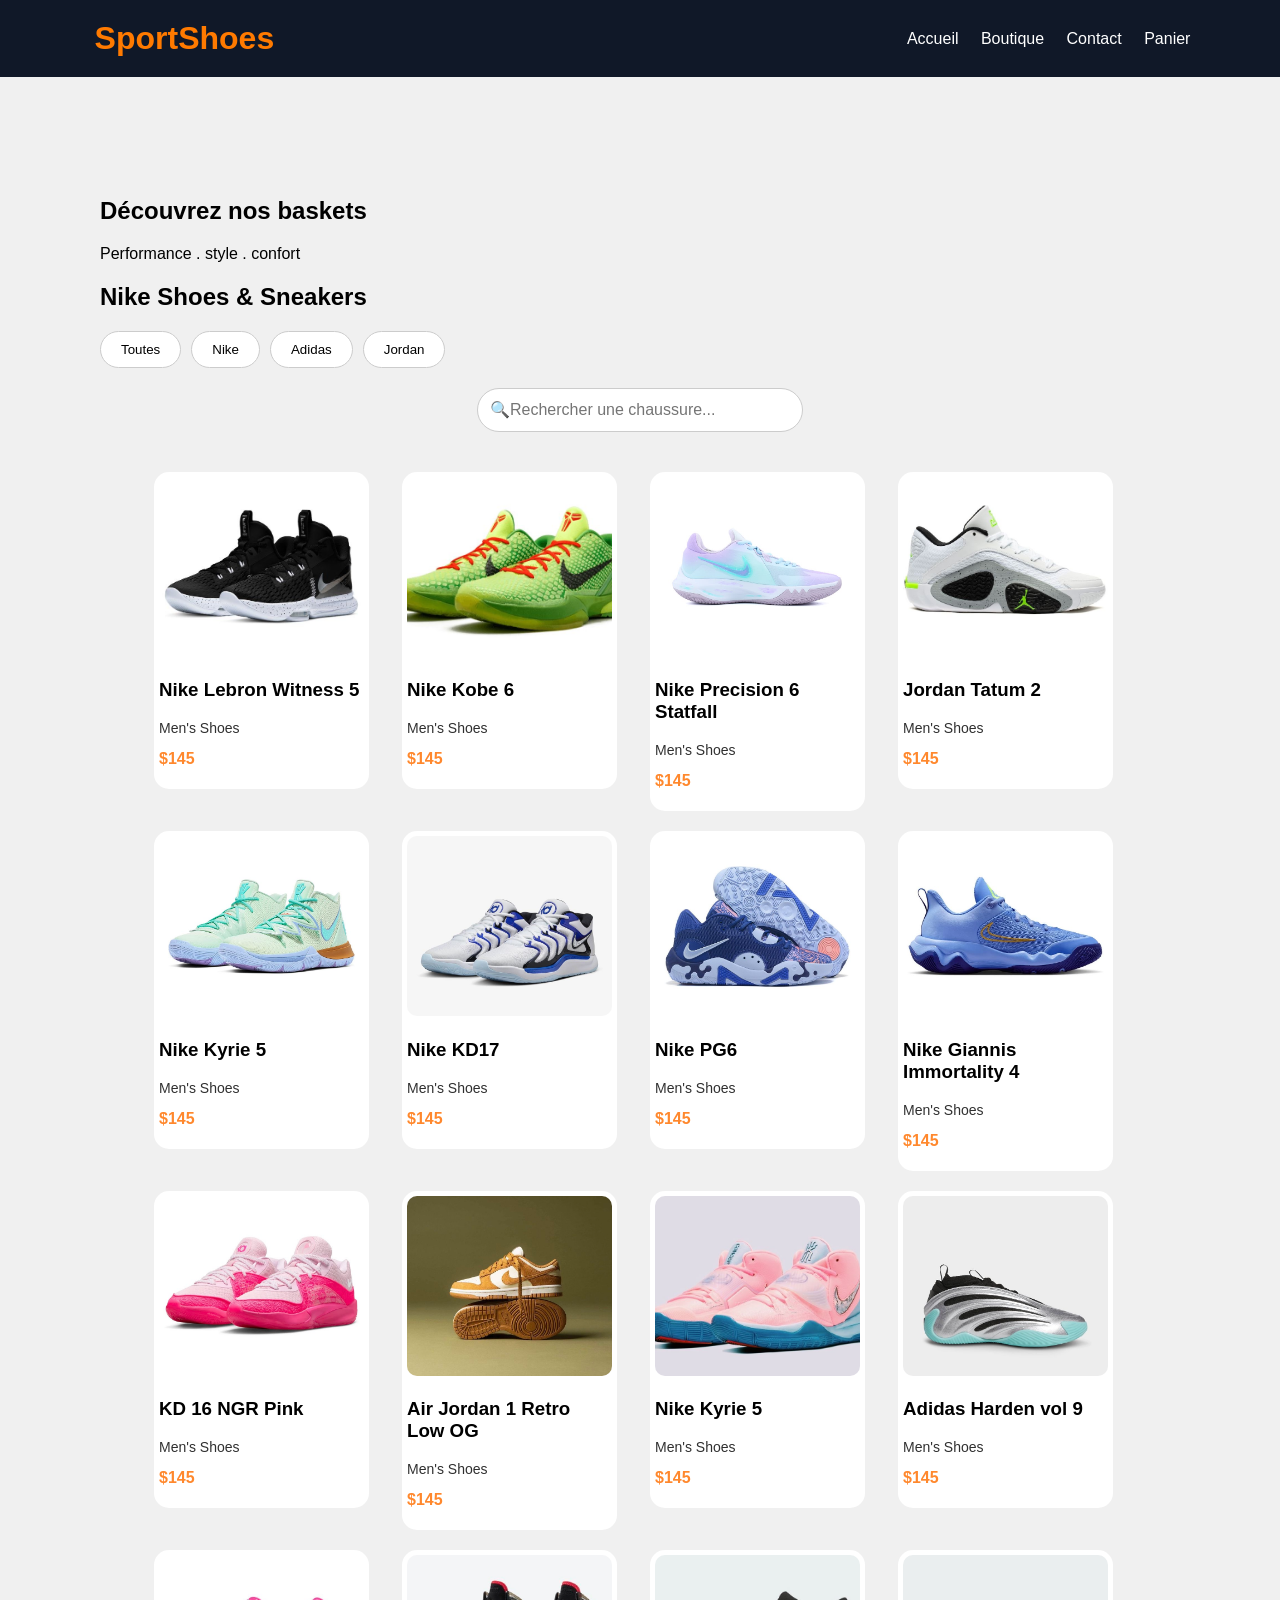
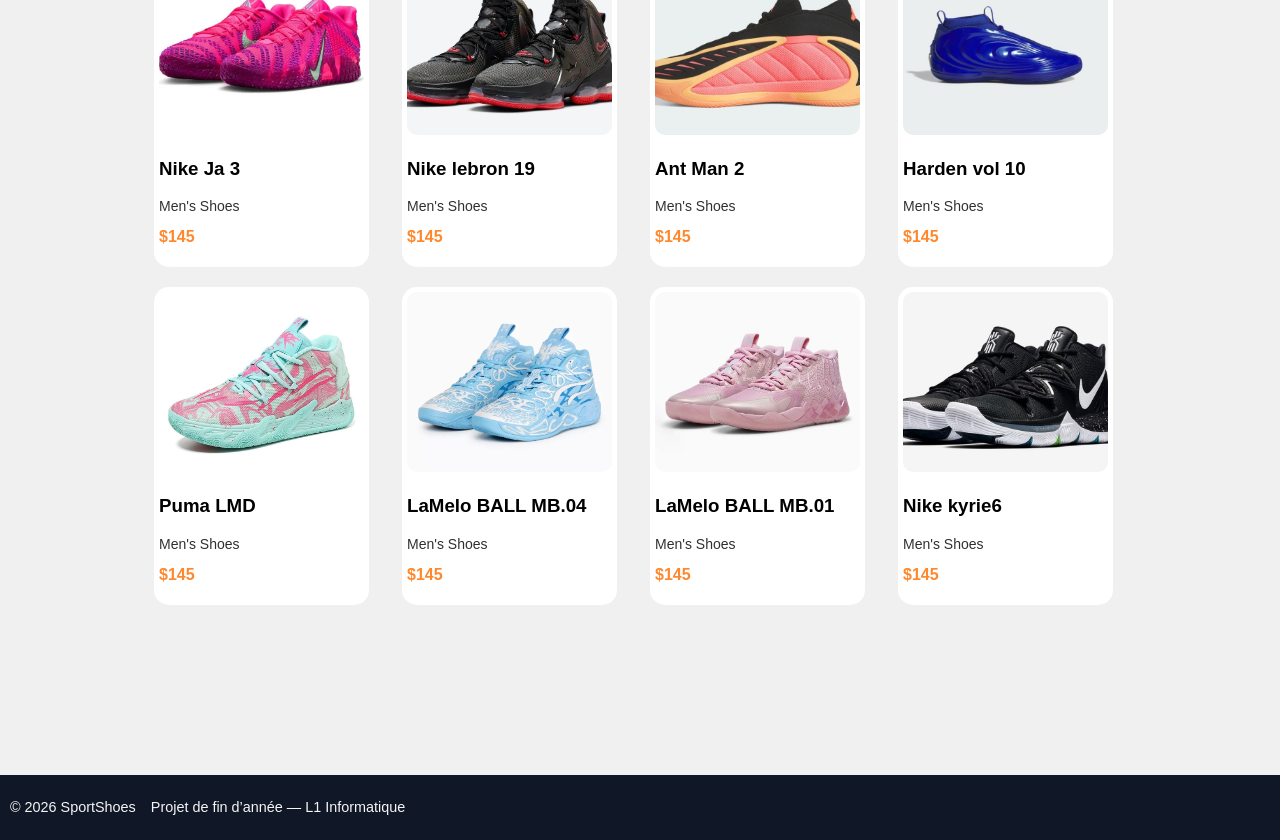
==== boutique.html @ f5ce6e3c "envoi 2" ====
<!DOCTYPE html>
<html lang="en">
    <head>
        <meta charset="UTF-8">
        <meta name="viewport" content="width=device-width, initial-scale=1.0">
        <title>Boutique | SportShoes</title>
        <link rel="stylesheet" href="style.css"/>
        <link rel="stylesheet" href="produit.j">
    
    </head>
    <body>
        <header>
            <h1>SportShoes</h1>

            <nav>
                <a href="acceuil.html">Accueil</a>
                <a href="boutique.html">Boutique</a>
                <a href="contact.html">Contact</a>
                <a href="panier.html">Panier</a>
            </nav>
        </header>

        <section class="shop">
            <h1>Découvrez nos baskets</h1>
            <p>Performance . style . confort</p>
            <h2>Nike Shoes & Sneakers</h2>

            <div class="filters">
                <button data-brand="tous">Toutes</button>
                <button data-brand="nike">Nike</button>
                <button data-brand="adidas">Adidas</button>
                <button data-brand="jordan">Jordan</button>
            </div>

            <div class="search-box">
                <input type="text" id="search" placeholder="🔍Rechercher une chaussure...">
            </div>

            <div class="grid">

                <a href="produit.html?shoe=lebron5">
                    <div class="card" data-brand="nike">
                        <img src="IMG/bshoe1.JPG">
                        <h3>Nike Lebron Witness 5</h3>
                        <p class="category">Men's Shoes</p>
                        <p class="price">$145</p>
                    </div>
                </a>    

                <a href="produit.html?shoe=kobe6">
                    <div class="card" data-brand="nike" id="Nike-Kobe-6">
                        <img src="IMG/bshoe2.JPG">
                        <h3>Nike Kobe 6</h3>
                        <p class="category">Men's Shoes</p>
                        <p class="price">$145</p>
                    </div>
                </a>   

                <a href="produit.html?shoe=precision6">
                    <div class="card" data-brand="nike">
                        <img src="IMG/bshoe3.JPG">
                        <h3>Nike Precision 6 Statfall</h3>
                        <p class="category">Men's Shoes</p>
                        <p class="price">$145</p>
                    </div>
                </a>

                <a href="produit.html?shoe=tatum2">
                    <div class="card" data-brand="jordan">
                        <img src="IMG/bshoe4.JPG">
                        <h3>Jordan Tatum 2</h3>
                        <p class="category">Men's Shoes</p>
                        <p class="price">$145</p>
                    </div>
                </a>

                <a href="produit.html?shoe=kyrie5">
                    <div class="card" data-brand="nike">
                        <img src="IMG/bshoe5.JPG">
                        <h3>Nike Kyrie 5</h3>
                        <p class="category">Men's Shoes</p>
                        <p class="price">$145</p>
                    </div>
                </a>    

                <a href="produit.html?shoe=kd17">
                    <div class="card" data-brand="nike">
                        <img src="IMG/bshoe6.JPG">
                        <h3>Nike KD17</h3>
                        <p class="category">Men's Shoes</p>
                        <p class="price">$145</p>
                    </div>
                </a>

                <a href="produit.html?shoe=pg6">
                    <div class="card" data-brand="nike">
                        <img src="IMG/bshoe7.JPG">
                        <h3>Nike PG6</h3>
                        <p class="category">Men's Shoes</p>
                        <p class="price">$145</p>
                    </div>
                </a>   

                <a href="produit.html?shoe=giannis4">
                    <div class="card" data-brand="nike">
                        <img src="IMG/bshoe8.JPG">
                        <h3>Nike Giannis Immortality 4</h3>
                        <p class="category">Men's Shoes</p>
                        <p class="price">$145</p>
                    </div>
                </a>

                <a href="produit.html?shoe=kd16ngr">
                    <div class="card">
                        <img src="IMG/bshoe9.JPG">
                        <h3>KD 16 NGR Pink</h3>
                        <p class="category">Men's Shoes</p>
                        <p class="price">$145</p>
                    </div>
                </a>    

                <a href="produit.html?shoe=jordan1">
                    <div class="card" data-brand="jordan">
                        <img src="IMG/bshoe10.JPG">
                        <h3>Air Jordan 1 Retro Low OG</h3>
                        <p class="category">Men's Shoes</p>
                        <p class="price">$145</p>
                    </div>
                </a>

                <a href="produit.html?shoe=kyrie5">  
                    <div class="card" data-brand="nike">
                        <img src="IMG/bshoe11.JPG">
                        <h3>Nike Kyrie 5</h3>
                        <p class="category">Men's Shoes</p>
                        <p class="price">$145</p>
                    </div>
                </a>

                <a href="produit.html?shoe=harden">   
                    <div class="card" data-brand="adidas">
                        <img src="IMG/bshoe12.JPG">
                        <h3>Adidas Harden vol 9</h3>
                        <p class="category">Men's Shoes</p>
                        <p class="price">$145</p>
                    </div>
                </a>

                <a href="produit.html?shoe=ja3">
                    <div class="card" data-brand="nike">
                        <img src="IMG/bshoe33.JPG">
                        <h3>Nike Ja 3</h3>
                        <p class="category">Men's Shoes</p>
                        <p class="price">$145</p>
                    </div>
                </a>
                
                <a href="produit.html?shoe=lebron19">
                    <div class="card" data-brand="nike">
                        <img src="IMG/bshoe14.JPG">
                        <h3>Nike lebron 19</h3>
                        <p class="category">Men's Shoes</p>
                        <p class="price">$145</p>
                    </div>
                </a>

                <a href="produit.html?shoe=ant2">
                    <div class="card" data-brand="adidas">
                        <img src="IMG/bshoe15.JPG">
                        <h3>Ant Man 2</h3>
                        <p class="category">Men's Shoes</p>
                        <p class="price">$145</p>
                    </div>
                </a>

                <a href="produit.html?shoe=hardren10">
                    <div class="card" data-brand="adidas">
                        <img src="IMG/bshoe16.JPG">
                        <h3>Harden vol 10</h3>
                        <p class="category">Men's Shoes</p>
                        <p class="price">$145</p>
                    </div>
                </a>

                <a href="produit.html?shoe=lmd">
                    <div class="card" data-brand="Puma">
                        <img src="IMG/bshoe17.JPG">
                        <h3>Puma LMD</h3>
                        <p class="category">Men's Shoes</p>
                        <p class="price">$145</p>
                    </div>
                </a>

                <a href="produit.html?shoe=mb04">
                    <div class="card" data-brand="Puma">
                        <img src="IMG/bshoe21.JPG">
                        <h3>LaMelo BALL MB.04</h3>
                        <p class="category">Men's Shoes</p>
                        <p class="price">$145</p>
                    </div>
                </a>

                <a href="produit.html?shoe=mb01">
                    <div class="card" data-brand="Puma">
                        <img src="IMG/bshoe22.JPG">
                        <h3>LaMelo BALL MB.01</h3>
                        <p class="category">Men's Shoes</p>
                        <p class="price">$145</p>
                    </div>
                </a>

                <a href="produit.html?shoe=kyrie6">
                    <div class="card">
                        <img src="IMG/bshoe23.JPG">
                        <h3>Nike kyrie6</h3>
                        <p class="category">Men's Shoes</p>
                        <p class="price">$145</p>
                    </div>
                </a>
            </div>
        </section>

        <footer class="site-footer">
            <div class="container footer-row">
                <p>© 2026 SportShoes</p>
                <p>Projet de fin d’année — L1 Informatique</p>
            </div>
        </footer>

        <script>
           const searchInput = document.getElementById("search");
const brandButtons = document.querySelectorAll(".filters button");
const cards = document.querySelectorAll(".card");

// Variable globale pour stocker la marque actuellement sélectionnée
let activeBrand = "tous";

// Fonction unique qui gère l'affichage selon le filtre ET la recherche
function filterAndSearch() {
    const searchText = searchInput.value.toLowerCase();

    cards.forEach(card => {
        const title = card.querySelector("h3").textContent.toLowerCase();
        const cardBrand = card.dataset.brand; // Récupère la marque de la carte

        // Vérification des deux critères en même temps
        const matchesBrand = (activeBrand === "tous" || cardBrand === activeBrand);
        const matchesSearch = title.includes(searchText);

        // Si la carte parent <a> est masquée, toute la carte disparaît correctement.
        // On remonte au parent <a> pour ne pas laisser d'espaces vides dans la grid
        const parentLink = card.closest("a"); 

        if (matchesBrand && matchesSearch) {
            parentLink.style.display = ""; // Relaisse la Grid CSS gérer l'affichage
        } else {
            parentLink.style.display = "none"; // Masque l'élément complet
        }
    });
}

// Écouteur sur la barre de recherche
searchInput.addEventListener("keyup", filterAndSearch);

// Écouteurs sur les boutons de filtres
brandButtons.forEach(button => {
    button.addEventListener("click", () => {
        activeBrand = button.dataset.brand;
        filterAndSearch();
    });
});
        </script>
    </body>
</html>
---- style.css ----
body{
  background-color: rgb(240, 240, 240);
  margin: 0;
  font-family: Arial, Helvetica, sans-serif;
}
html{
    scroll-behavior: smooth;
}


a{
    text-decoration: none;
    color: inherit;
}


header {
  background: #101828;
  font-family: Arial, Helvetica, sans-serif;
  color: white;
  padding: 15px 7%;
  display: flex;
  justify-content: space-between;
  align-items: center;
  position: sticky;
    top: 0;
    z-index: 1000;
}

header h1 {
  margin: 5px;
  color: #ff7a00;
  font-family: Arial, Helvetica, sans-serif;
}

nav a {
  color: white;
  text-decoration: none;
  margin-left: 18px;
}

nav a:hover {
  color: #ff7a00;
}
.hero {
    height: 65vh;
   background: linear-gradient(100deg, rgba(1, 6, 18, .82), rgba(1, 6, 18, .35)), url('banner.JPG') center/cover;
    display: grid;
    place-items: center;
    align-items: center;
    justify-content: center;
    color: rgb(255, 255, 255);
    text-align: center;
  
}

.hero h2 {
    font-size: 40px;
}

.hero p {
    font-size: 20px;
    margin: auto 28px;
}
      
.btn,
.button {
  display: inline-block;
  background-color: #ff7a00;
  color: white;

  padding: 15px 30px;
  border: none;
  border-radius: 10px;

  text-decoration: none;
  cursor: pointer;
}

.btn:hover,
.button:hover {
  background-color: #d96200;
}

.grid {
    display: grid;
    grid-template-columns: repeat(4, 1fr); 
    gap: 20px;
    border-radius: 10PX;
    width: 90%;
    margin: 40px auto;

}
.card {
    background: rgb(255, 255, 255);
    padding: 5px;
    border-radius: 15px;
    width: 90%;
    transition: 0.3s;  
}

.card img {
    width: 100%;
    height: 180px;
    object-fit:cover;
    border-radius: 10px;

}

.card:hover {
    background: #ffffffec;
    transform: scale(1.05);
    
}
.produit img{
  width: 100%;
  height: 280px;
  object-fit: cover;
  border-radius: 8px;
}

.shop {
    padding: 100px;
}

.shop h2 {
    margin-bottom: 20px;
}

.filters button {
    border: 1px solid #ccc;
    background: white;
    padding: 10px 20px;
    border-radius: 20px;
    cursor: pointer;
}
.filters {
    display: flex;
    gap: 10px;
    margin-bottom: 20px;
}

#search {
    transition: 0.3s;
}
#search:focus{
    width: 350px;
}

.search-box {
    margin: 20px;
    text-align: center;
}

.search-box input{
    width: 300px;
    padding: 12px;
    border-radius: 30px;
    border: 1px solid #ccc;
    outline: none;
    font-size: 16px;
}
.search-box input:hover{
  border-color: #ff7a00;
}
.tag {
    color: #04040465;
    font-weight: bold;
    font-size: 14px;
}

.category {
    color: rgb(48, 48, 48);
    font-size: 14px;
}

.price {
    font-weight: bold;
    margin-top: 5px;
    color: #ff882d;
}
h1{
    text-decoration: none;
}

.Produit{
    display: flex;
    align-items: flex-start;
    justify-content: left;
    gap: 70px;
    width: 90%;
    margin: 60px auto;
    border-radius: 20px;
}

.site-footer{
  
   bottom: 0px;
    width: 100%;
    background: #101828;
    color: #f5f5f5;
    padding: 10px;
    display: flex;
     margin-top: 30px;
}

.footer-row {
    display: flex;
    justify-content: space-between;
    gap: 15px;
    font-size: .9rem;
    
    
}


@media (max-width: 800px) {
  /* Le menu passe sur deux lignes */
  header {
    flex-direction: column;
    gap: 12px;
    text-align: center;
  }
  header h1 span {
  color: #ff7a00;
}

  nav{
    display: flex;
    flex-wrap: wrap;
    justify-content: center;
  }
  nav a {
    margin: 0 7px;
  }

  /* Deux chaussures par ligne au téléphone */
  .grid {
    grid-template-columns: repeat(2, 1fr);
    gap: 12px;
  }

  /* Images moins hautes */
  .card img {
    width: 100%;
    height: 150px;
    
  }
  /* Bannière adaptée */
  .hero {
    min-height: 400px;
    padding: 20px;
  }

  .hero h2 {
    font-size: 30px;
  }
  

  /* Page produit : image au-dessus des informations */
  .Produit{
    flex-direction: column;
    text-align: center;
    gap: 40px;

 }
.info{
    max-width: 100%;
}

.tailles{
    justify-content: center;
}

.produit-image{
    max-width: 90%;
}

  /* Barre de recherche adaptée */
  .search-box input {
    width: 100%;
  }
}
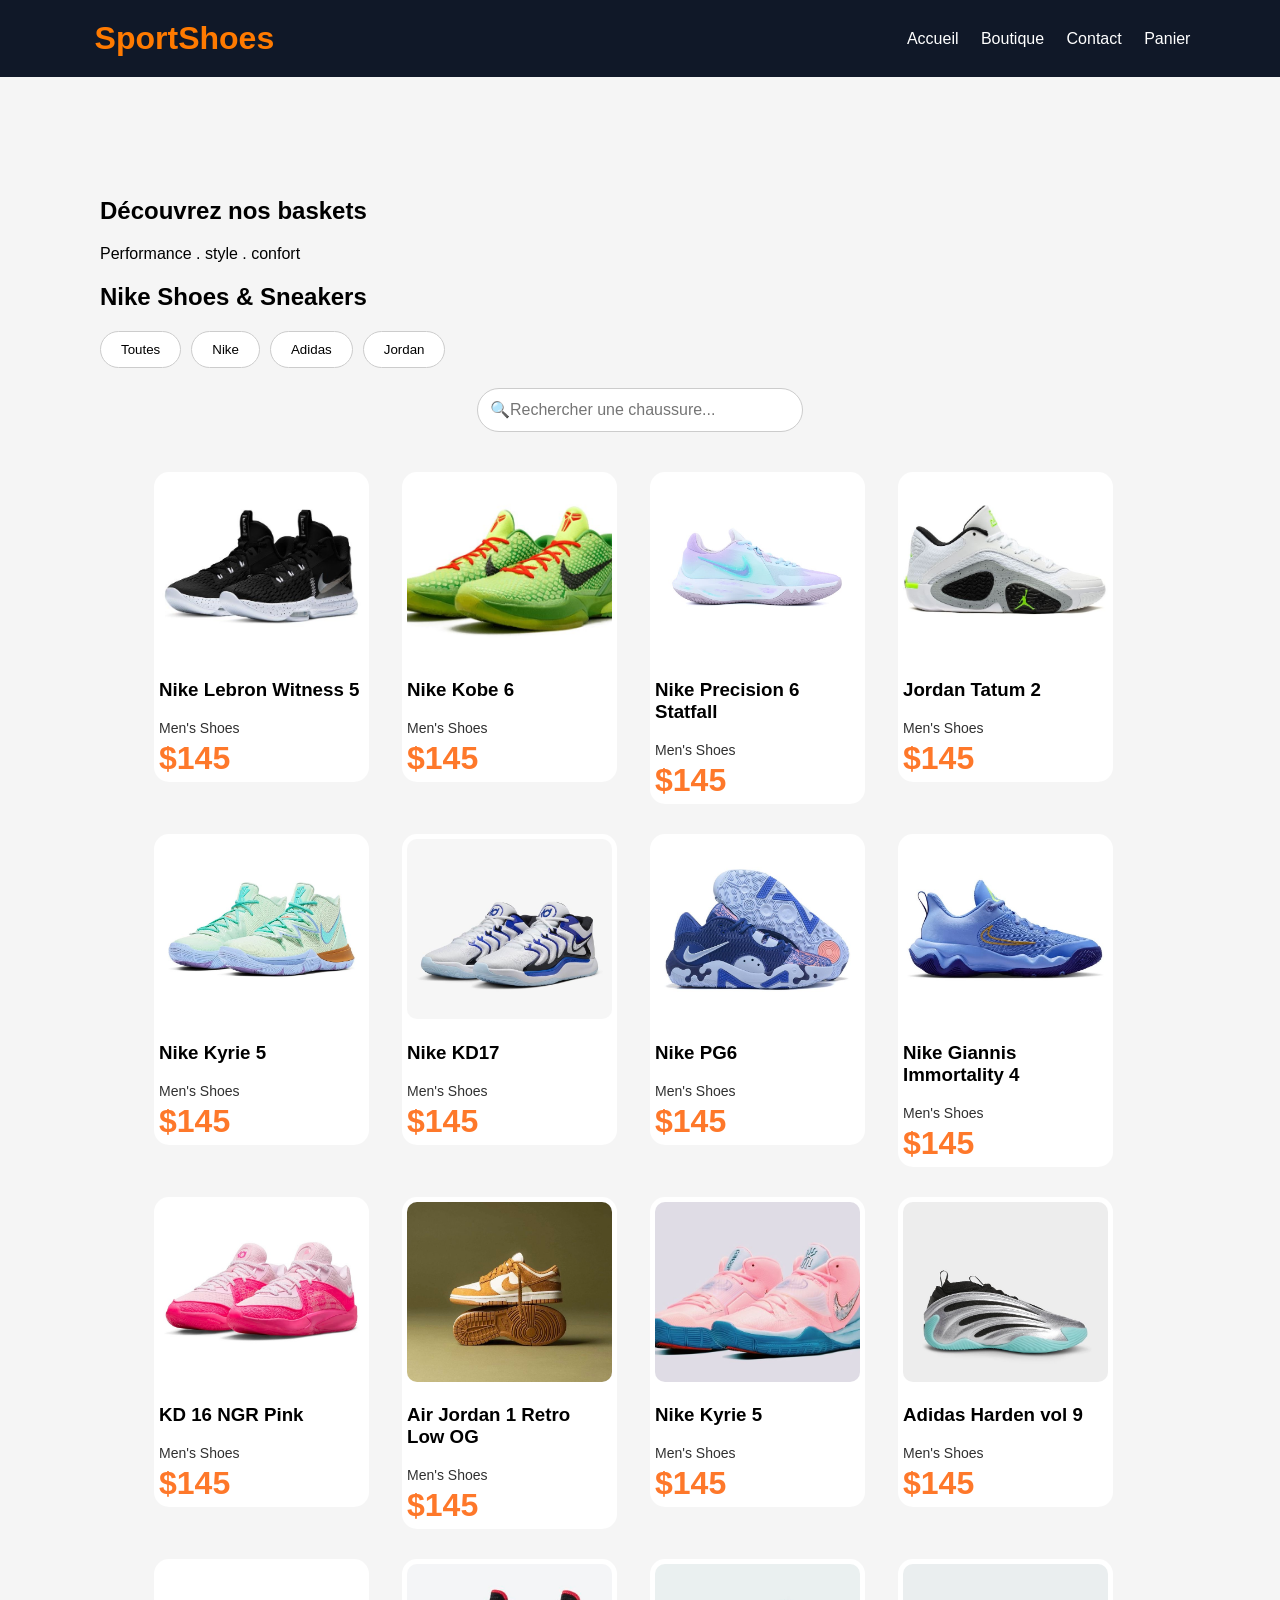
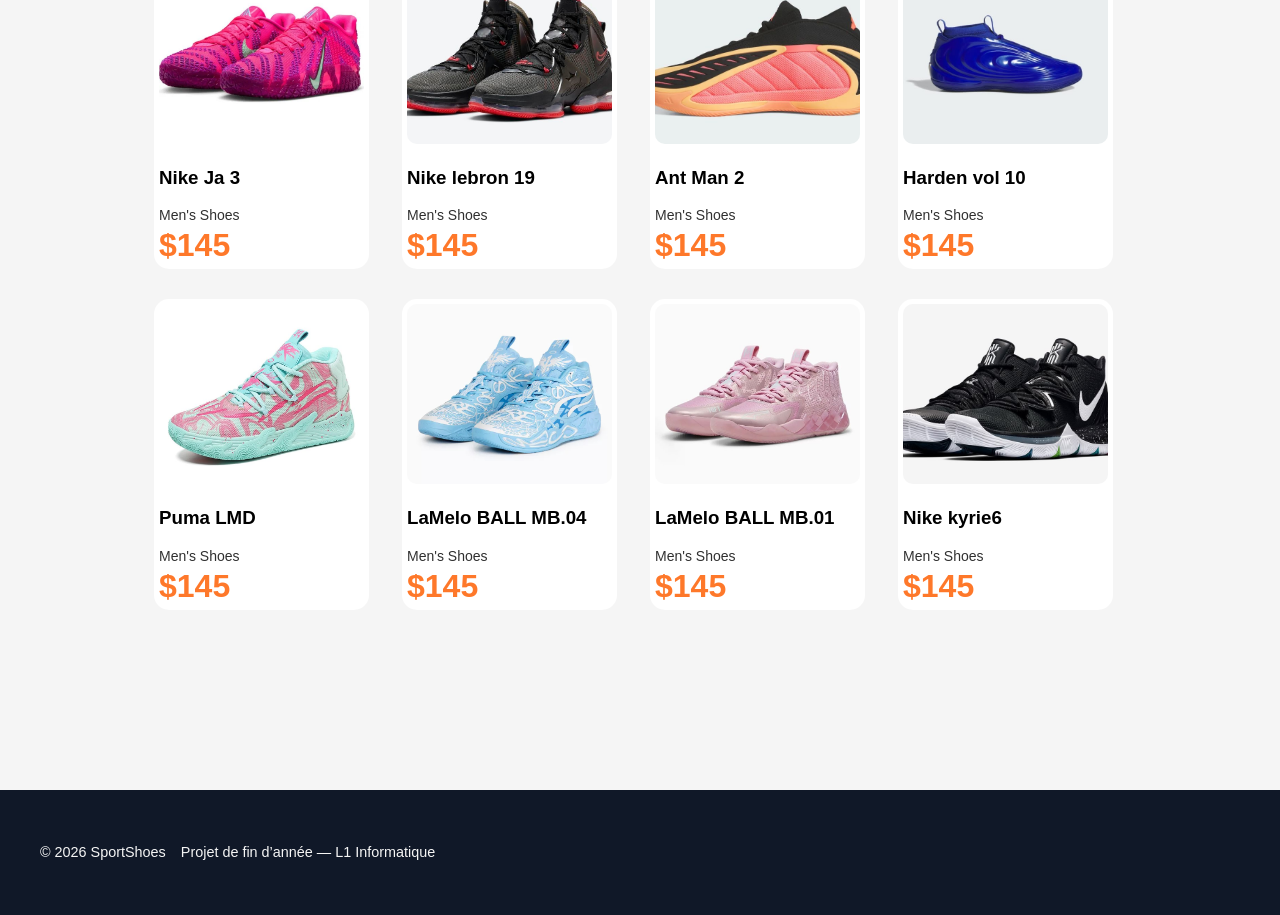
==== commit fde54e78: "vente chaussure" ====
--- a/boutique.html
+++ b/boutique.html
@@ -5,7 +5,6 @@
         <meta name="viewport" content="width=device-width, initial-scale=1.0">
         <title>Boutique | SportShoes</title>
         <link rel="stylesheet" href="style.css"/>
-        <link rel="stylesheet" href="produit.j">
     
     </head>
     <body>
@@ -13,7 +12,7 @@
             <h1>SportShoes</h1>
 
             <nav>
-                <a href="acceuil.html">Accueil</a>
+                <a href="index.html">Accueil</a>
                 <a href="boutique.html">Boutique</a>
                 <a href="contact.html">Contact</a>
                 <a href="panier.html">Panier</a>
--- a/style.css
+++ b/style.css
@@ -45,7 +45,7 @@
 }
 .hero {
     height: 65vh;
-   background: linear-gradient(100deg, rgba(1, 6, 18, .82), rgba(1, 6, 18, .35)), url('banner.JPG') center/cover;
+   background: linear-gradient(100deg, rgba(1, 6, 18, .82), rgba(1, 6, 18, .35)), url('IMG/banner.JPG') center/cover;
     display: grid;
     place-items: center;
     align-items: center;
@@ -83,6 +83,11 @@
   background-color: #d96200;
 }
 
+.preview h2{
+    color: #666;
+    margin-left: 45px;
+}
+
 .grid {
     display: grid;
     grid-template-columns: repeat(4, 1fr); 
@@ -98,6 +103,7 @@
     border-radius: 15px;
     width: 90%;
     transition: 0.3s;  
+    margin-bottom: 10px;
 }
 
 .card img {
@@ -192,6 +198,352 @@
     width: 90%;
     margin: 60px auto;
     border-radius: 20px;
+}
+
+body{
+margin:0;
+font-family:Arial, sans-serif;
+background:#f5f5f5;       
+}
+header {
+background: #101828;
+font-family: Arial, Helvetica, sans-serif;
+color: white;
+padding: 15px 7%;
+display: flex;
+justify-content: space-between;
+align-items: center;
+position: sticky;
+top: 0;
+z-index: 1000;
+}
+
+header h1 {
+margin: 5px;
+color: #ff7a00;
+font-family: Arial, Helvetica, sans-serif;
+}
+nav a {
+color: white;
+text-decoration: none;
+margin-left: 18px;
+}
+
+nav a:hover {
+color: #ff7a00;
+}
+
+.Produit{
+display: flex;
+align-items: flex-start;
+justify-content: left;
+gap: 70px;
+width: 90%;
+margin: 60px ;
+border-radius: 400px;
+}
+
+.info{
+display: flex;
+flex-direction: column;
+justify-content: center;
+align-items: flex-start;
+max-width: 450px;
+}
+
+.tailles button{
+width: 40px;
+height: 40px;
+background: #f5f5f5;
+border: 1px solid #ddd;
+border-radius: 12px;
+cursor: pointer;
+font-size: 16px;
+transition: 0.03;
+box-shadow: 0 4px 10px rgba(0,0,0,0.08);
+}
+
+.tailles button:hover{
+background:#ff7a1a;
+color:white;
+}
+
+.tailles button.active{
+background:#23253d;
+color:white;
+border:none;
+}
+
+.bouton-panier{
+margin-top: 15px;
+border-radius: 20px;
+width: 200px;
+height: 40px;
+background: #ff7539;
+color: #f5f5f5;
+border: none;
+font-weight: bold;
+cursor: pointer;
+}
+
+.bouton-panier:hover{
+background: #ff600beb;
+transition: 0.1s;
+transform: scale(1.05);
+}
+
+.price {
+font-weight: 900;
+font-size: xx-large;
+margin-top: -10px;
+margin-bottom: 0px;
+color: #fe711ff2;
+}
+
+
+.site-footer{
+bottom: 0px;
+width: 100%;
+background: #101828;
+color: #f5f5f5;
+padding: 0px;
+margin-top: 30px;
+
+}
+
+.footer-row{
+display: flex;
+justify-content: space-between;
+gap: 15px;
+font-size: .9rem;
+margin: 30px;
+
+}
+
+body{
+
+background:#f5f5f5;
+font-family:Arial, Helvetica, sans-serif;
+
+}
+
+.panier{
+
+    width:85%;
+    margin:40px auto;
+
+}
+
+.panier h1{
+
+    font-size:45px;
+    color:#555;
+    margin-bottom:30px;
+
+}
+
+.carte-panier{
+
+    background:white;
+    border-radius:20px;
+    padding:35px;
+    box-shadow:0 5px 20px rgba(0,0,0,0.15);
+
+}
+
+.article{
+
+    display:flex;
+    align-items:center;
+    justify-content:space-between;
+    gap:25px;
+    padding:25px 0;
+    border-bottom:1px solid #ddd;
+
+}
+
+.article:last-child{
+
+    border-bottom:none;
+
+}
+
+.article img{
+
+    width:180px;
+    height:180px;
+    object-fit:contain;
+
+}
+
+.info{
+
+    flex:1;
+
+}
+
+.info h3{
+
+    font-size:28px;
+    margin-bottom:15px;
+    color:#222;
+
+}
+
+.info p{
+
+    font-size:18px;
+    color:#666;
+    margin:8px 0;
+
+}
+
+.info a{
+
+    color:orangered;
+    text-decoration:none;
+    font-weight:bold;
+
+}
+
+.info a:hover{
+
+    text-decoration:underline;
+
+}
+
+.prix{
+
+    font-size:32px;
+    color:rgb(255, 119, 0);
+    font-weight:bold;
+
+}
+
+.resume{
+
+    margin-top:35px;
+    display:flex;
+    justify-content:space-between;
+    align-items:center;
+    flex-wrap:wrap;
+
+}
+
+#total{
+
+    font-size:35px;
+    color:#222;
+
+}
+
+#confirmer{
+
+    background:rgb(255, 115, 0);
+    color:white;
+    border:none;
+    border-radius:30px;
+    padding:15px 35px;
+    font-size:18px;
+    cursor:pointer;
+    margin-top:15px;
+    margin-right:10px;
+
+}
+
+#confirmer:hover{
+
+    background:#e65000;
+
+}
+
+#vider-panier{
+
+    background:#0b172dfb;
+    color:white;
+    border:none;
+    border-radius:30px;
+    padding:15px 35px;
+    font-size:18px;
+    cursor:pointer;
+    margin-top:15px;
+
+}
+
+#vider-panier:hover{
+
+    background:#222;
+
+}
+
+
+.contact-section {
+  min-height: 80vh;
+  padding: 70px 20px;
+  background-color: #f5f6fa;
+}
+
+.contact-card {
+  max-width: 650px;
+  margin: auto;
+  padding: 35px;
+  border-radius: 16px;
+  background-color: white;
+  box-shadow: 0 10px 25px rgba(0, 0, 0, 0.1);
+}
+
+.contact-card h2 {
+  margin-top: 0;
+  font-size: 32px;
+  color: #111827;
+}
+
+.contact-card p {
+  margin-bottom: 28px;
+  color: #667085;
+}
+
+.contact-card label {
+  display: block;
+  margin-bottom: 7px;
+  font-weight: bold;
+  color: #344054;
+}
+
+.contact-card input,
+.contact-card textarea {
+  width: 100%;
+  margin-bottom: 20px;
+  padding: 13px;
+  border: 1px solid #d0d5dd;
+  border-radius: 8px;
+  font-family: Arial, sans-serif;
+  font-size: 16px;
+  box-sizing: border-box;
+}
+
+.contact-card textarea {
+  height: 140px;
+  resize: vertical;
+}
+
+.contact-card input:focus,
+.contact-card textarea:focus {
+  outline: none;
+  border-color: #ff7a00;
+  box-shadow: 0 0 0 3px rgba(255, 122, 0, 0.15);
+}
+
+.contact-card button {
+  width: 100%;
+  padding: 14px;
+  border: none;
+  border-radius: 8px;
+  background-color: #ff7a00;
+  color: white;
+  font-size: 16px;
+  font-weight: bold;
+  cursor: pointer;
 }
 
 .site-footer{
@@ -239,6 +591,7 @@
   .grid {
     grid-template-columns: repeat(2, 1fr);
     gap: 12px;
+   
   }
 
   /* Images moins hautes */
@@ -281,4 +634,5 @@
   .search-box input {
     width: 100%;
   }
-}
+}       
+            
